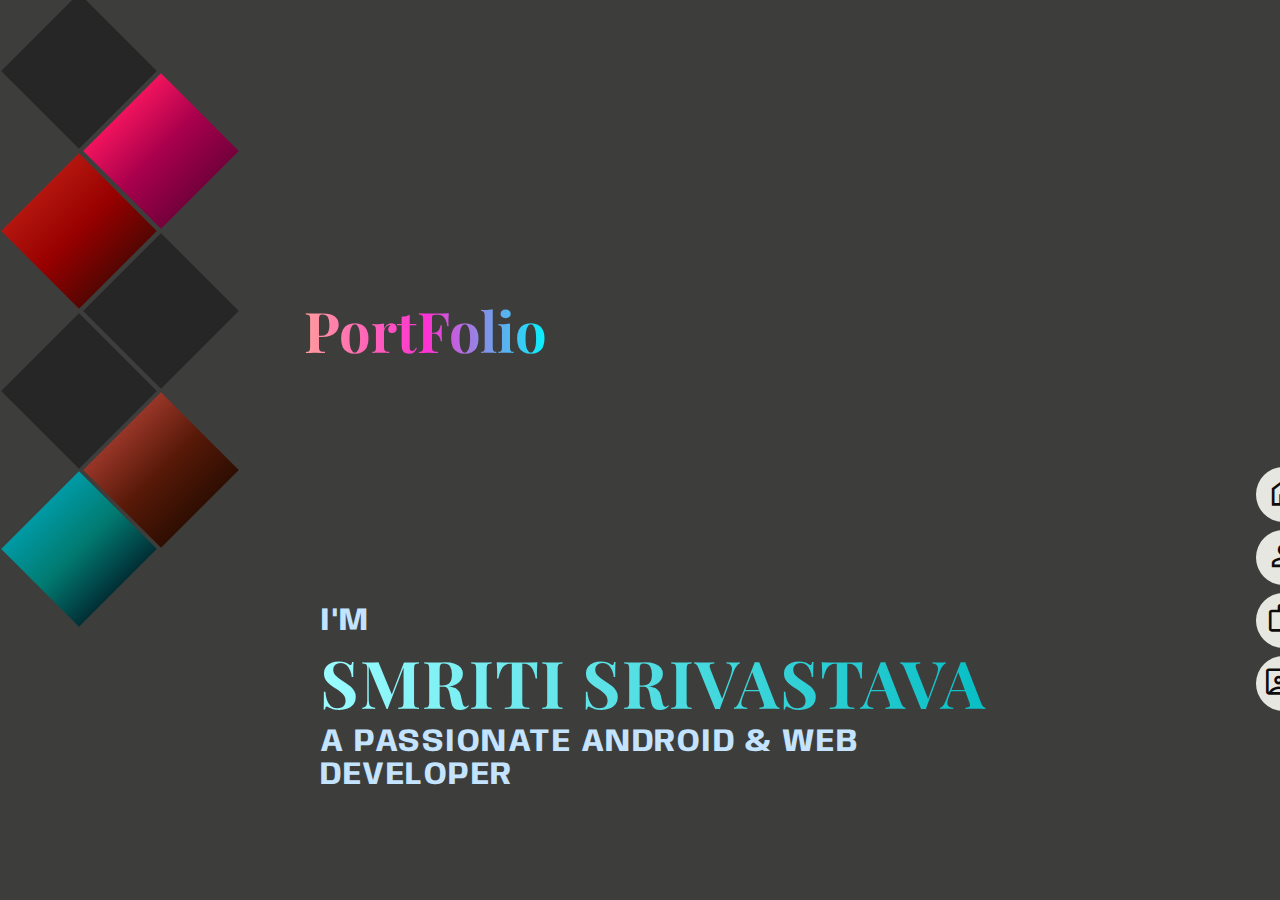
==== index.html @ 5704604c "Add files via upload" ====
<!DOCTYPE html>
<html lang="en">
<head>
    <meta charset="UTF-8">
    <meta http-equiv="X-UA-Compatible" content="IE=edge">
    <meta name="viewport" content="width=device-width, initial-scale=1.0">
    <link rel="stylesheet" href="style.css">
    <link rel="stylesheet" href="https://fonts.googleapis.com/css2?family=Material+Symbols+Outlined:opsz,wght,FILL,GRAD@48,400,0,0" />
    <title>Portfolio</title>

</head>
<body>
    <div class="design">
        <ul class="first_set">
            <li class="diamond1">
                <div></div>
            </li>
            <li class="diamond2">
                <div></div>
            </li>
            <li class="diamond3">
                <div></div>
            </li>
            <li class="diamond4">
                <div></div>
            </li> 
            <li class="diamond5">
                <div></div>
            </li>
            <li class="diamond6">
                <div></div>
            </li>
            <li class="diamond7">
                <div></div>
            </li>  
        </ul>
    </div>
    <div class="main_heading">
        <h1 class="heading_content">PortFolio</h1>
    </div>
            <div class="icons">
                <div class="icon_content">
                    <a href=""><span class="material-symbols-outlined">
                        home
                    </span></a> 
                </div>
                <div class="icon_content">
                    <a href=""><span class="material-symbols-outlined">
                        person
                    </span></a> 
                </div>
                <div class="icon_content">
                    <a href=""><span class="material-symbols-outlined">
                        work
                    </span></a> 
                </div>
                <div class="icon_content">
                    <a href=""><span class="material-symbols-outlined">
                        contact_mail
                    </span></a> 
                </div>
            </div>
            <div class="info">
                <h1 class="infos">I'M</h1>
                <h1><span class="name">SMRITI SRIVASTAVA</span></h1>
                <h1 class="infos">A PASSIONATE <span>ANDROID</span> & <span>WEB DEVELOPER</span></h1>
            </div>
        
        
    <!-- </div> -->
        <!-- <div class="home_pic">
            <img src="./home.png" alt="" class="home_pic_this">
        </div>  -->
</body>
</html>
---- style.css ----
@import url('https://fonts.googleapis.com/css2?family=Anybody&family=Merriweather:ital,wght@1,300&family=Playfair+Display:wght@800&family=Solway:wght@500&display=swap');
*{
    margin: 0px;
    padding: 0px;
    box-sizing: border-box;
    /* overflow: hidden; */
}
/* :root{
    --color-primary:#fffec5;
    --color-1: #7E2E84;
    --color-2: #15616D;
    --color-3: #DB9065;
    --color-4: #596157;
} */
body{
    background-color: #3d3d3c;
    width: 100%; 
    height: 100vh;
}
.design{
    height: 100%;
    width: 15rem;
}
.main_heading{
    width: 26%;
    height: 95px;
    background-color: #3d3d3c;
    margin-top: -38rem;
    padding-left: 19rem;
}
.heading_content{
    width: 244px;
    height: 84px;
}
.main_heading h1{
    background: linear-gradient(to right, #ff9c9c,#ff31d2,#00f7ff);
    font-size: 3.5rem;
    font-family: 'Playfair Display', serif;
    -webkit-background-clip: text;
    background-clip: text;
    -webkit-text-fill-color: transparent;
}
.icons{
    height: 282px;
    width: 97px;
    margin-top: 5rem;
    padding-left: 78rem;
}
.icon_content{
    width: 55px;
    height: 55px;
    border-radius: 50%;
    background-color: #e7e7e2;
    display: flex;
    align-items: center;
    justify-content: center;
    margin: 0.5rem;
}
.icon_content:hover{
    width: 4rem;
    height: 4rem;
    border-radius: 50%;
    box-shadow: 6px 6px  #919090;
    transition-duration: 0.3s;
}
.icon_content span{
    font-size: 35px;
    color: #0e0d0d;
}
.first_set{
    position: absolute;
    top: 0rem;
    left: 0rem;
    padding: 0rem;
    margin: 0rem;
    width: 22%;
    height: 100%;
}
.first_set li{
    list-style: none;
    height: 110px;
    width: 110px;
    position: absolute;
    top: 1rem;
    left: 1.5rem;
    background-color: #272626;
    transform: rotate(45deg);
}
.first_set li.diamond1{
    top: 11rem;
    left: 1.5rem;
}
.first_set li.diamond2{
    top: 21rem;
    left: 1.5rem;
}
.first_set li.diamond3{
    top: 30.9rem;
    left: 1.5rem;
}
.first_set li.diamond3 div{
    height: 110px;
    width: 110px;
    background: linear-gradient(to right, rgb(0, 154, 165),rgb(1, 122, 112),#012f36
    );
}
.first_set li.diamond1 div{
    height: 110px;
    width: 110px;
    background: linear-gradient(to right,#b3160e,#970000,#550602
    );
}
.first_set li.diamond5{
    top: 6rem;
    left: 6.6rem;
}
.first_set li.diamond6{
    top: 16rem;
    left: 6.6rem;
}
.first_set li.diamond7{
    top: 25.93rem;
    left: 6.6rem;
}
.first_set li.diamond5 div{
    width: 110px;
    height: 110px;
    background: linear-gradient(to right,#f1135d,#a8004c,#75003b
    );
}
.first_set li.diamond7 div{
    width: 110px;
    height: 110px; 
    background: linear-gradient(to right,#983628,#581908,#2E0E02
    );
}
.info{
    width: 63rem;
    height: 29%;
    margin-top: -9rem;
    padding-left: 20rem;
    font-family: Anybody;
    font-weight: bold;
    color: rgb(195, 227, 255);
    font-size: 1rem;
    letter-spacing: 1.5px;
}
.name{
    font-size: 66px;
    background: linear-gradient(to right, rgb(155, 252, 255), #07bfc5);
    font-family: 'Playfair Display', serif;
    -webkit-background-clip: text;
    background-clip: text;
    -webkit-text-fill-color: transparent;
    letter-spacing: 1px;
}
.infos span{
    animation-duration: 1s;
    animation-name: change;
    animation-iteration-count: infinite;
    animation-direction: alternate;
}
@keyframes change{
    from{
        color:rgb(195, 227, 255);
    }
    to{
        color: #ebd300;
    }
}
.home_pic{
    position: absolute;
    top: 8rem;
    left: 64rem;
    height: 28rem;
}
.home_pic_this{
    height: 26rem;
}
.home_pic_this:hover{
    transition-timing-function: ease-in-out;
    transition-duration: 1.5s;
    margin-left: -4rem;
}
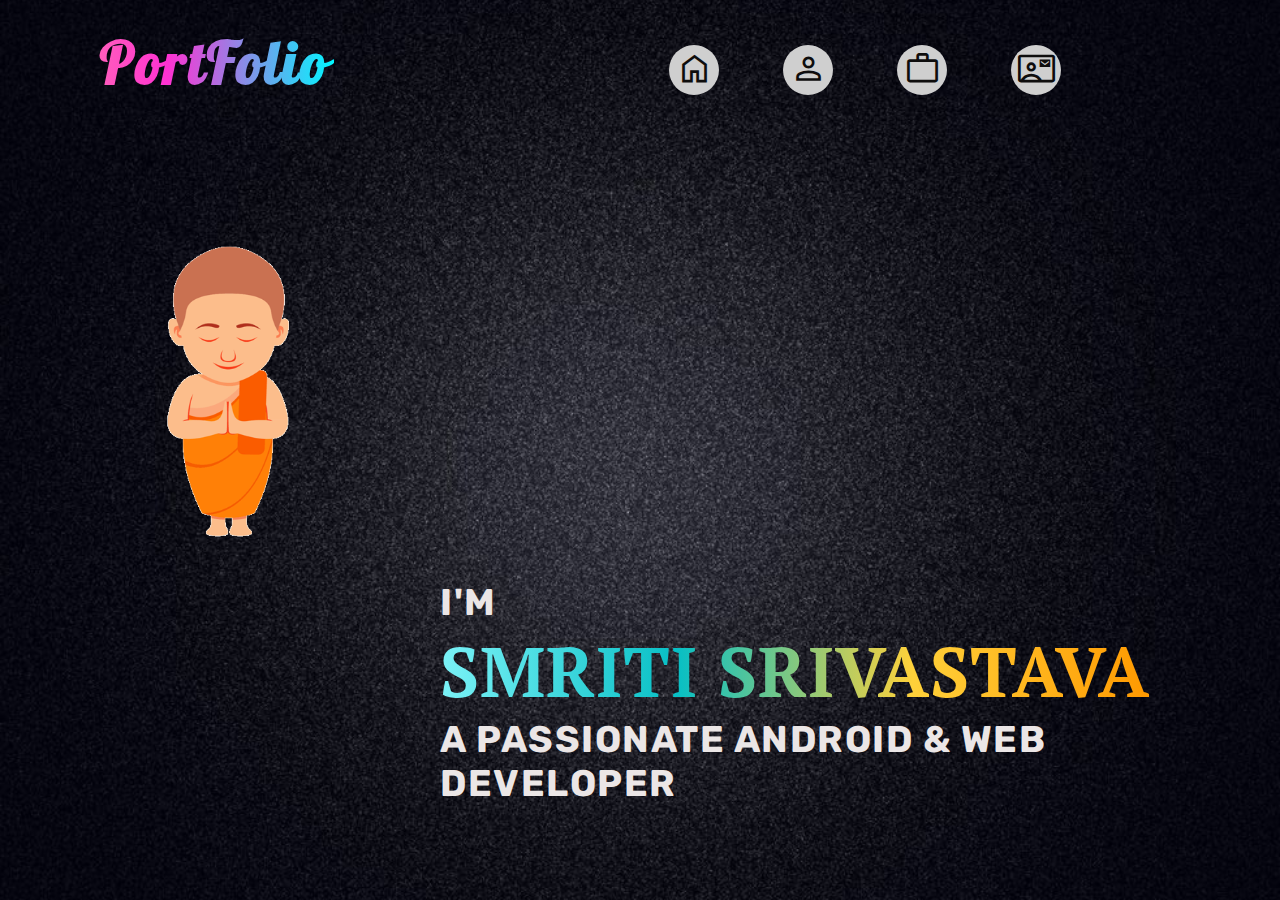
==== commit 736d29fa: "Add files via upload" ====
--- a/index.html
+++ b/index.html
@@ -6,70 +6,43 @@
     <meta name="viewport" content="width=device-width, initial-scale=1.0">
     <link rel="stylesheet" href="style.css">
     <link rel="stylesheet" href="https://fonts.googleapis.com/css2?family=Material+Symbols+Outlined:opsz,wght,FILL,GRAD@48,400,0,0" />
-    <title>Portfolio</title>
-
+    <title>Document</title>
 </head>
 <body>
-    <div class="design">
-        <ul class="first_set">
-            <li class="diamond1">
-                <div></div>
-            </li>
-            <li class="diamond2">
-                <div></div>
-            </li>
-            <li class="diamond3">
-                <div></div>
-            </li>
-            <li class="diamond4">
-                <div></div>
-            </li> 
-            <li class="diamond5">
-                <div></div>
-            </li>
-            <li class="diamond6">
-                <div></div>
-            </li>
-            <li class="diamond7">
-                <div></div>
-            </li>  
-        </ul>
+    <div class="container">
+        <div class="main_heading">
+            <h1 class="logo">PortFolio</h1>
+        </div>
+        <nav class="icons">
+            <div class="icon_content">
+                <a href=""><span class="material-symbols-outlined">
+                    home
+                </span></a> 
+            </div>
+            <div class="icon_content">
+                <a href=""><span class="material-symbols-outlined">
+                    person
+                </span></a> 
+            </div>
+            <div class="icon_content">
+                <a href=""><span class="material-symbols-outlined">
+                    work
+                </span></a> 
+            </div>
+            <div class="icon_content">
+                <a href=""><span class="material-symbols-outlined">
+                    contact_mail
+                </span></a> 
+            </div>
+        </nav>
+        <div class="home_pic">
+            <img src="./monk-meditating-animated-clipart-crca.gif" alt="" class="home_pic_this">
+        </div>
     </div>
-    <div class="main_heading">
-        <h1 class="heading_content">PortFolio</h1>
+    <div class="info">
+        <h1 class="infos">I'M</h1>
+        <h1><span class="name">SMRITI SRIVASTAVA</span></h1>
+        <h1 class="infos">A PASSIONATE <span>ANDROID</span> & <span>WEB DEVELOPER</span></h1>
     </div>
-            <div class="icons">
-                <div class="icon_content">
-                    <a href=""><span class="material-symbols-outlined">
-                        home
-                    </span></a> 
-                </div>
-                <div class="icon_content">
-                    <a href=""><span class="material-symbols-outlined">
-                        person
-                    </span></a> 
-                </div>
-                <div class="icon_content">
-                    <a href=""><span class="material-symbols-outlined">
-                        work
-                    </span></a> 
-                </div>
-                <div class="icon_content">
-                    <a href=""><span class="material-symbols-outlined">
-                        contact_mail
-                    </span></a> 
-                </div>
-            </div>
-            <div class="info">
-                <h1 class="infos">I'M</h1>
-                <h1><span class="name">SMRITI SRIVASTAVA</span></h1>
-                <h1 class="infos">A PASSIONATE <span>ANDROID</span> & <span>WEB DEVELOPER</span></h1>
-            </div>
-        
-        
-    <!-- </div> -->
-        <!-- <div class="home_pic">
-            <img src="./home.png" alt="" class="home_pic_this">
-        </div>  -->
 </body>
 </html>--- a/style.css
+++ b/style.css
@@ -1,154 +1,83 @@
-@import url('https://fonts.googleapis.com/css2?family=Anybody&family=Merriweather:ital,wght@1,300&family=Playfair+Display:wght@800&family=Solway:wght@500&display=swap');
+@import url('https://fonts.googleapis.com/css2?family=Lobster&family=Merriweather:ital,wght@1,300&family=PT+Serif:wght@700&family=Playfair+Display:wght@800&family=Rubik:ital,wght@1,500&display=swap');
 *{
-    margin: 0px;
-    padding: 0px;
+    margin: 0;
+    padding: 0;
     box-sizing: border-box;
-    /* overflow: hidden; */
-}
-/* :root{
-    --color-primary:#fffec5;
-    --color-1: #7E2E84;
-    --color-2: #15616D;
-    --color-3: #DB9065;
-    --color-4: #596157;
-} */
-body{
-    background-color: #3d3d3c;
-    width: 100%; 
+}
+.container{
+    background-image: url(./background.jpg);
     height: 100vh;
-}
-.design{
-    height: 100%;
-    width: 15rem;
+    width: 100%;
+    background-size: cover;
+    background-position: center;
 }
 .main_heading{
-    width: 26%;
     height: 95px;
-    background-color: #3d3d3c;
-    margin-top: -38rem;
-    padding-left: 19rem;
-}
-.heading_content{
-    width: 244px;
-    height: 84px;
-}
-.main_heading h1{
+}
+.logo{
+    width: 334px;
     background: linear-gradient(to right, #ff9c9c,#ff31d2,#00f7ff);
-    font-size: 3.5rem;
-    font-family: 'Playfair Display', serif;
     -webkit-background-clip: text;
     background-clip: text;
     -webkit-text-fill-color: transparent;
+    font-size: 58px;
+    padding: 26px 100px;
+    font-family: 'Lobster', cursive;
+    letter-spacing: 3px;
 }
 .icons{
-    height: 282px;
-    width: 97px;
-    margin-top: 5rem;
-    padding-left: 78rem;
+    /* height: 62px; */
+    /* margin-top: -84px; */
+    /* padding-left: 595px; */
+    margin: -82px 0 0 450px;
+    display: flex;
+    justify-content: center;
+    align-items: center;
 }
 .icon_content{
-    width: 55px;
-    height: 55px;
+    width: 50px;
+    height: 50px;
     border-radius: 50%;
-    background-color: #e7e7e2;
+    background-color: #cfcfcf;
     display: flex;
     align-items: center;
     justify-content: center;
-    margin: 0.5rem;
+    margin: 2rem;
+}
+.icon_content span{
+    font-size: 37px;
+    color: #0e0d0d;
 }
 .icon_content:hover{
-    width: 4rem;
-    height: 4rem;
+    width: 60px;
+    height: 60px;
     border-radius: 50%;
-    box-shadow: 6px 6px  #919090;
-    transition-duration: 0.3s;
-}
-.icon_content span{
-    font-size: 35px;
-    color: #0e0d0d;
-}
-.first_set{
-    position: absolute;
-    top: 0rem;
-    left: 0rem;
-    padding: 0rem;
-    margin: 0rem;
-    width: 22%;
-    height: 100%;
-}
-.first_set li{
-    list-style: none;
-    height: 110px;
-    width: 110px;
-    position: absolute;
-    top: 1rem;
-    left: 1.5rem;
-    background-color: #272626;
-    transform: rotate(45deg);
-}
-.first_set li.diamond1{
-    top: 11rem;
-    left: 1.5rem;
-}
-.first_set li.diamond2{
-    top: 21rem;
-    left: 1.5rem;
-}
-.first_set li.diamond3{
-    top: 30.9rem;
-    left: 1.5rem;
-}
-.first_set li.diamond3 div{
-    height: 110px;
-    width: 110px;
-    background: linear-gradient(to right, rgb(0, 154, 165),rgb(1, 122, 112),#012f36
-    );
-}
-.first_set li.diamond1 div{
-    height: 110px;
-    width: 110px;
-    background: linear-gradient(to right,#b3160e,#970000,#550602
-    );
-}
-.first_set li.diamond5{
-    top: 6rem;
-    left: 6.6rem;
-}
-.first_set li.diamond6{
-    top: 16rem;
-    left: 6.6rem;
-}
-.first_set li.diamond7{
-    top: 25.93rem;
-    left: 6.6rem;
-}
-.first_set li.diamond5 div{
-    width: 110px;
-    height: 110px;
-    background: linear-gradient(to right,#f1135d,#a8004c,#75003b
-    );
-}
-.first_set li.diamond7 div{
-    width: 110px;
-    height: 110px; 
-    background: linear-gradient(to right,#983628,#581908,#2E0E02
-    );
-}
-.info{
-    width: 63rem;
-    height: 29%;
-    margin-top: -9rem;
-    padding-left: 20rem;
-    font-family: Anybody;
-    font-weight: bold;
-    color: rgb(195, 227, 255);
-    font-size: 1rem;
-    letter-spacing: 1.5px;
+    box-shadow: 5px 5px  #808080;
+    /* transform: rotate(360deg); */
+    transition-duration: 0.35s;
+}
+.home_pic_this{
+    height: 20rem;
+    margin: 100px 0 0 70px;
+}
+.home_pic_this{
+    animation-duration: 1.7s;
+    animation-name: bounce;
+    animation-iteration-count: infinite;
+    animation-direction: alternate-reverse;
+}
+@keyframes bounce{
+    from{
+        margin-top: 100px;
+    }
+    to{
+        margin-top: 60px;
+    }
 }
 .name{
-    font-size: 66px;
-    background: linear-gradient(to right, rgb(155, 252, 255), #07bfc5);
-    font-family: 'Playfair Display', serif;
+    font-size: 70px;
+    background: linear-gradient(to right, #7bf2f7,#07bfc5, rgb(255, 209, 58), rgb(255, 153, 0));
+    font-family: PT serif;
     -webkit-background-clip: text;
     background-clip: text;
     -webkit-text-fill-color: transparent;
@@ -162,23 +91,240 @@
 }
 @keyframes change{
     from{
-        color:rgb(195, 227, 255);
+        color:rgb(235, 230, 230);
     }
     to{
-        color: #ebd300;
-    }
-}
-.home_pic{
-    position: absolute;
-    top: 8rem;
-    left: 64rem;
-    height: 28rem;
-}
-.home_pic_this{
-    height: 26rem;
-}
-.home_pic_this:hover{
-    transition-timing-function: ease-in-out;
-    transition-duration: 1.5s;
-    margin-left: -4rem;
-}
+        /* color: #009fb8; */
+        color: #f7833f;;
+    }
+}
+.info{
+    /* width: 72rem; */
+    /* height: 29%; */
+    margin: -320px 0 0 440px;
+    font-family: Rubik;
+    font-weight: bold;
+    color: rgb(235, 230, 230);
+    font-size: 18.5px;
+    letter-spacing: 1.5px;
+}
+@media screen and (max-width: 1075px){
+    .info{
+        font-size: 15px;
+        margin: -270px 0 0 330px;
+    }
+    .name{
+        font-size: 62px;
+    }
+    .home_pic_this{
+        height: 18rem;
+        margin: 100px 0 0 50px;
+    }
+    .logo{
+        font-size: 50px;
+    }
+    .icon_content span{
+        font-size: 35px;
+    }
+    .icon_content{
+        width: 45px;
+        height: 45px;
+    }
+    .icons{
+        margin: -95px 0px 0px 401px;
+    }
+}
+@media screen and (max-width: 980px){
+    .home_pic_this{
+        height: 17rem;
+        margin: 100px 0 0 30px;
+    }
+    .info{
+        font-size: 13px;
+        margin: -300px 0 0 420px;
+    }
+    .name{
+        font-size: 60px;
+    }
+}
+@media screen and (max-width: 951px){
+    .info{
+        margin: -300px 0 0 410px;
+    }
+    .icon_content{
+        margin: 1.5rem;
+    }
+    .logo{
+        font-size: 45px;
+    }
+}
+@media screen and (max-width: 782px){
+    .icon_content{
+        margin: 1rem;
+    }
+    .icons{
+        margin: -82px 0px 0px 330px;
+    }
+    .name{
+        font-size: 55px;
+    }
+    .info{
+        font-size: 13px;
+        margin: -320px 0 0 300px;
+    }
+    .home_pic_this{
+        height: 15rem;
+        margin: 100px 0 0 40px;
+    }
+    .logo{
+        font-size: 43px;
+        padding: 26px 70px;
+        width: 270px;
+    }
+}
+@media screen and (max-width: 642px){
+    .icon_content{
+        margin: 0.5rem;
+        width: 40px;
+        height: 40px;
+    }
+    .icon_content:hover{
+        width: 50px;
+        height: 50px;
+    }
+    .icons{
+        margin: -82px 0px 0px 280px;
+    }
+    .icon_content span{
+        font-size: 30px;
+    }
+    .logo{
+        font-size: 40px;
+        padding: 20px 70px;
+    }
+    .name{
+        font-size: 50px;
+    }
+    .info{
+        font-size: 11px;
+        margin: -320px 0 0 250px;
+    }
+    .home_pic_this{
+        margin: 100px 0 0 10px;
+    }
+}
+@media screen and (max-width: 561px){
+    .name{
+        font-size: 48px;
+    }
+    .info{
+        font-size: 11px;
+        margin: -320px 0 0 200px;
+    }
+    .home_pic_this{
+        margin: 100px 0 0 -20px;
+    }
+    .logo{
+        font-size: 38px;
+        padding: 20px 40px;
+    }
+    .icons{
+        margin: -82px 0px 0px 200px;
+    }
+}
+@media screen and (max-width: 561px){
+    .logo{
+        width: 200px;
+        padding: 20px 10px;
+    }
+    .home_pic_this{
+        height: 14rem;
+        margin: 100px 0 0 -45px;
+    }
+    .info{
+        margin: -340px 0 0 145px;
+    }
+    .icons{
+        margin: -82px 0px 0px 160px;
+    }
+    .name{
+        font-size: 45px;
+    }
+}
+@media screen and (max-width: 426px){
+    .icon_content{
+        width: 35px;
+        height: 35px;
+    }
+    .icon_content:hover{
+        width: 40px;
+        height: 40px;
+    }
+    .icon_content span{
+        font-size: 30px;
+    }
+    .logo{
+        font-size: 33px;
+    }
+    .name{
+        font-size: 40px;
+    }
+    .info{
+        font-size: 10px;
+        margin: -340px 0 0 136px;
+    }
+    .home_pic_this{
+        height: 12rem;
+    }
+}
+@media screen and (max-width: 387px){
+    .info{
+        margin: -340px 0 0 105px;
+    }
+    .logo{
+        width: 150px;
+    }
+    .icons{
+        margin: -75px 0px 0px 150px;
+    }
+    .icon_content{
+        margin: 0.2rem;
+        width: 30px;
+        height: 30px;
+    }
+    .icon_content:hover{
+        width: 30px;
+        height: 30px;
+        box-shadow: 3px 3px  #808080
+    }
+    .icon_content span{
+        font-size: 25px;
+    }
+    .name{
+        font-size: 35px;
+    }
+}
+@media screen and (max-width: 326px){
+    .name{
+        font-size: 30px;
+    }
+    .info{
+        font-size: 9px;
+        margin: -330px 0 0 105px;
+    }
+    .logo{
+        font-size: 30px;
+    }
+    .icon_content{
+        width: 25px;
+        height: 25px;
+    }
+    .icon_content:hover{
+        width: 25px;
+        height: 25px;
+        box-shadow: 2px 2px  #808080
+    }
+    .icon_content span{
+        font-size: 22px;
+    } 
+}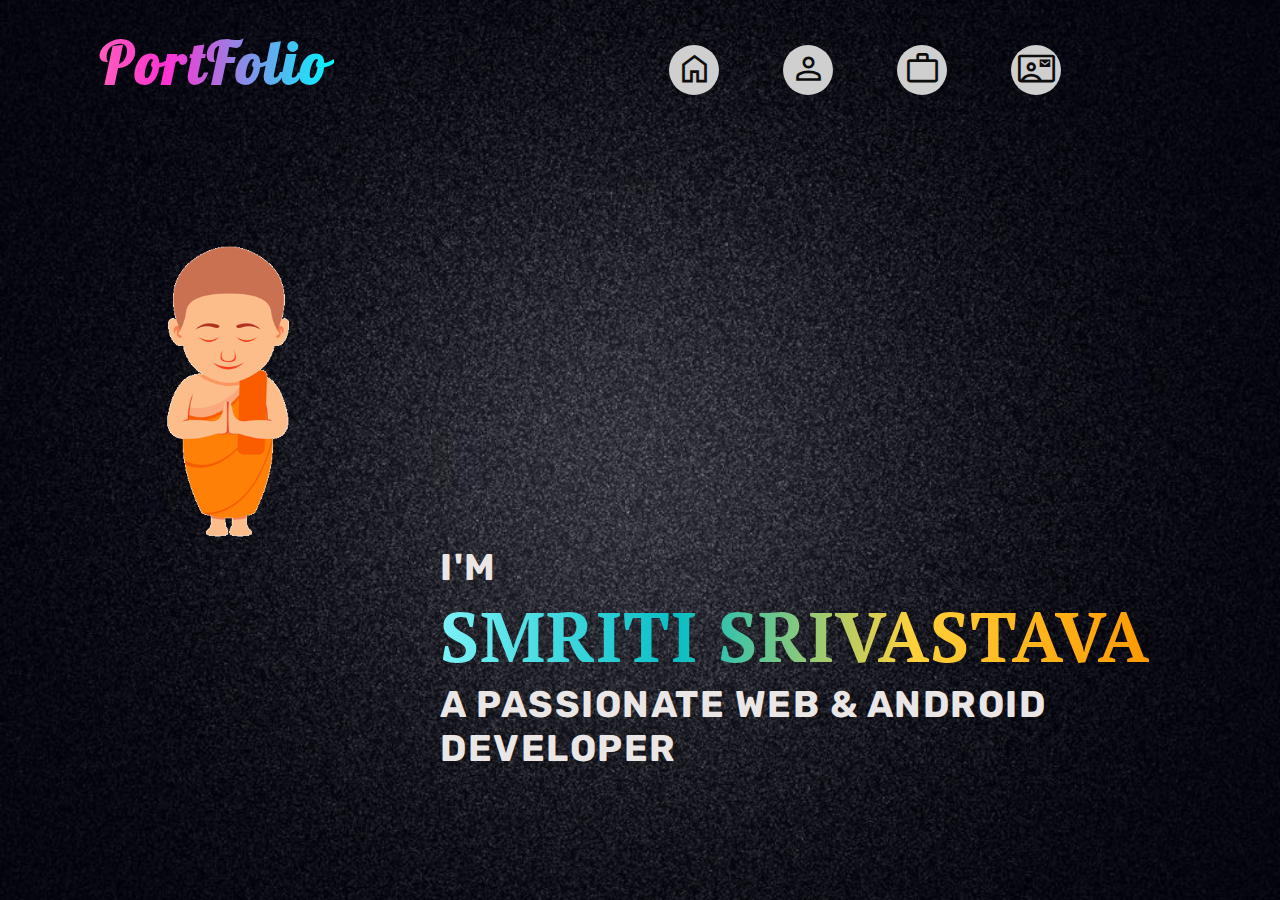
==== commit 490e37c7: "Add files via upload" ====
--- a/index.html
+++ b/index.html
@@ -6,7 +6,7 @@
     <meta name="viewport" content="width=device-width, initial-scale=1.0">
     <link rel="stylesheet" href="style.css">
     <link rel="stylesheet" href="https://fonts.googleapis.com/css2?family=Material+Symbols+Outlined:opsz,wght,FILL,GRAD@48,400,0,0" />
-    <title>Document</title>
+    <title>Portfolio</title>
 </head>
 <body>
     <div class="container">
@@ -20,12 +20,12 @@
                 </span></a> 
             </div>
             <div class="icon_content">
-                <a href=""><span class="material-symbols-outlined">
+                <a href="about.html"><span class="material-symbols-outlined">
                     person
                 </span></a> 
             </div>
             <div class="icon_content">
-                <a href=""><span class="material-symbols-outlined">
+                <a href="work.html"><span class="material-symbols-outlined">
                     work
                 </span></a> 
             </div>
@@ -42,7 +42,7 @@
     <div class="info">
         <h1 class="infos">I'M</h1>
         <h1><span class="name">SMRITI SRIVASTAVA</span></h1>
-        <h1 class="infos">A PASSIONATE <span>ANDROID</span> & <span>WEB DEVELOPER</span></h1>
+        <h1 class="infos">A PASSIONATE <span>WEB</span> & <span>ANDROID DEVELOPER</span></h1>
     </div>
 </body>
 </html>--- a/style.css
+++ b/style.css
@@ -24,6 +24,7 @@
     padding: 26px 100px;
     font-family: 'Lobster', cursive;
     letter-spacing: 3px;
+    cursor: pointer;
 }
 .icons{
     /* height: 62px; */
@@ -43,18 +44,19 @@
     align-items: center;
     justify-content: center;
     margin: 2rem;
+    transition: transform 0.5s;
 }
 .icon_content span{
     font-size: 37px;
     color: #0e0d0d;
 }
 .icon_content:hover{
-    width: 60px;
+    /* width: 60px;
     height: 60px;
-    border-radius: 50%;
-    box-shadow: 5px 5px  #808080;
-    /* transform: rotate(360deg); */
-    transition-duration: 0.35s;
+    border-radius: 50%; */
+    /* box-shadow: 5px 5px  #808080; */
+    transform: rotate(360deg);
+    background-color: #fffec5;
 }
 .home_pic_this{
     height: 20rem;
@@ -101,7 +103,7 @@
 .info{
     /* width: 72rem; */
     /* height: 29%; */
-    margin: -320px 0 0 440px;
+    margin: -355px 0 0 440px;
     font-family: Rubik;
     font-weight: bold;
     color: rgb(235, 230, 230);
@@ -141,21 +143,22 @@
     }
     .info{
         font-size: 13px;
-        margin: -300px 0 0 420px;
+        margin: -275px 0 0 333px;
     }
     .name{
         font-size: 60px;
     }
 }
-@media screen and (max-width: 951px){
-    .info{
-        margin: -300px 0 0 410px;
-    }
+@media screen and (max-width: 934px){
     .icon_content{
         margin: 1.5rem;
     }
+    .name{
+        font-size: 55px;
+    }
     .logo{
         font-size: 45px;
+        width: 300px;
     }
 }
 @media screen and (max-width: 782px){
@@ -165,16 +168,20 @@
     .icons{
         margin: -82px 0px 0px 330px;
     }
-    .name{
-        font-size: 55px;
-    }
-    .info{
-        font-size: 13px;
-        margin: -320px 0 0 300px;
+    .info{
+        margin: -211px 0 0 95px;
     }
     .home_pic_this{
         height: 15rem;
-        margin: 100px 0 0 40px;
+        margin: 31px 0 0 264px;
+    }
+    @keyframes bounce{
+        from{
+            margin-top: 31px;
+        }
+        to{
+            margin-top: 0px;
+        }
     }
     .logo{
         font-size: 43px;
@@ -182,16 +189,12 @@
         width: 270px;
     }
 }
-@media screen and (max-width: 642px){
+@media screen and (max-width: 656px){
     .icon_content{
         margin: 0.5rem;
         width: 40px;
         height: 40px;
     }
-    .icon_content:hover{
-        width: 50px;
-        height: 50px;
-    }
     .icons{
         margin: -82px 0px 0px 280px;
     }
@@ -203,83 +206,85 @@
         padding: 20px 70px;
     }
     .name{
-        font-size: 50px;
-    }
-    .info{
-        font-size: 11px;
-        margin: -320px 0 0 250px;
-    }
-    .home_pic_this{
-        margin: 100px 0 0 10px;
-    }
-}
-@media screen and (max-width: 561px){
-    .name{
-        font-size: 48px;
-    }
-    .info{
-        font-size: 11px;
-        margin: -320px 0 0 200px;
-    }
-    .home_pic_this{
-        margin: 100px 0 0 -20px;
-    }
-    .logo{
-        font-size: 38px;
-        padding: 20px 40px;
-    }
-    .icons{
-        margin: -82px 0px 0px 200px;
-    }
-}
-@media screen and (max-width: 561px){
-    .logo{
-        width: 200px;
+        font-size: 52px;
+    }
+    .info{
+        font-size: 13px;
+        margin: -231px 0 0 65px;
+    }
+    .home_pic_this{
+        margin: 31px 0 0 207px;
+    }
+}
+@media screen and (max-width: 598px){
+    .info{
+        margin: -225px 0 0 30px
+    }
+}
+@media screen and (max-width: 576px){
+    .logo{
+        width:180px;
         padding: 20px 10px;
     }
     .home_pic_this{
         height: 14rem;
-        margin: 100px 0 0 -45px;
-    }
-    .info{
-        margin: -340px 0 0 145px;
+        margin: 31px 0 0 174px;
     }
     .icons{
         margin: -82px 0px 0px 160px;
     }
     .name{
+        font-size: 49px;
+    }
+}
+@media screen and (max-width:522px){
+    .home_pic_this{
+        margin: 31px 0 0 138px;
+    }
+    .info{
+        font-size: 12px;
+        margin: -211px 0 0 15px
+    }
+    .name{
         font-size: 45px;
     }
-}
-@media screen and (max-width: 426px){
+    .logo{
+        font-size: 35px;
+        width:160px;
+    }
+}
+@media screen and (max-width: 482px){
     .icon_content{
         width: 35px;
         height: 35px;
     }
-    .icon_content:hover{
-        width: 40px;
-        height: 40px;
-    }
-    .icon_content span{
-        font-size: 30px;
+    .icon_content span{
+        font-size: 25px;
     }
     .logo{
         font-size: 33px;
     }
-    .name{
-        font-size: 40px;
-    }
-    .info{
-        font-size: 10px;
-        margin: -340px 0 0 136px;
+    .info{
+        margin: -223px 0 0 0px;
+        text-align: center;
     }
     .home_pic_this{
         height: 12rem;
+        margin: 40px 0 0 120px;
+    }
+    @keyframes bounce{
+        from{
+            margin-top: 40px;
+        }
+        to{
+            margin-top: 10px;
+        }
     }
 }
 @media screen and (max-width: 387px){
     .info{
-        margin: -340px 0 0 105px;
+        text-align: center;
+        margin: -235px 0 0 2px
     }
     .logo{
         width: 150px;
@@ -292,26 +297,17 @@
         width: 30px;
         height: 30px;
     }
-    .icon_content:hover{
-        width: 30px;
-        height: 30px;
-        box-shadow: 3px 3px  #808080
-    }
     .icon_content span{
         font-size: 25px;
     }
     .name{
-        font-size: 35px;
-    }
-}
-@media screen and (max-width: 326px){
-    .name{
-        font-size: 30px;
-    }
-    .info{
-        font-size: 9px;
-        margin: -330px 0 0 105px;
-    }
+        font-size: 40px;
+    }
+    .home_pic_this{
+        margin: 40px 0 0 90px;
+    }
+}
+@media screen and (max-width: 320px){
     .logo{
         font-size: 30px;
     }
@@ -319,12 +315,10 @@
         width: 25px;
         height: 25px;
     }
-    .icon_content:hover{
-        width: 25px;
-        height: 25px;
-        box-shadow: 2px 2px  #808080
-    }
     .icon_content span{
         font-size: 22px;
+    }
+    .home_pic_this{
+        margin: 40px 0 0 40px;
     } 
 }